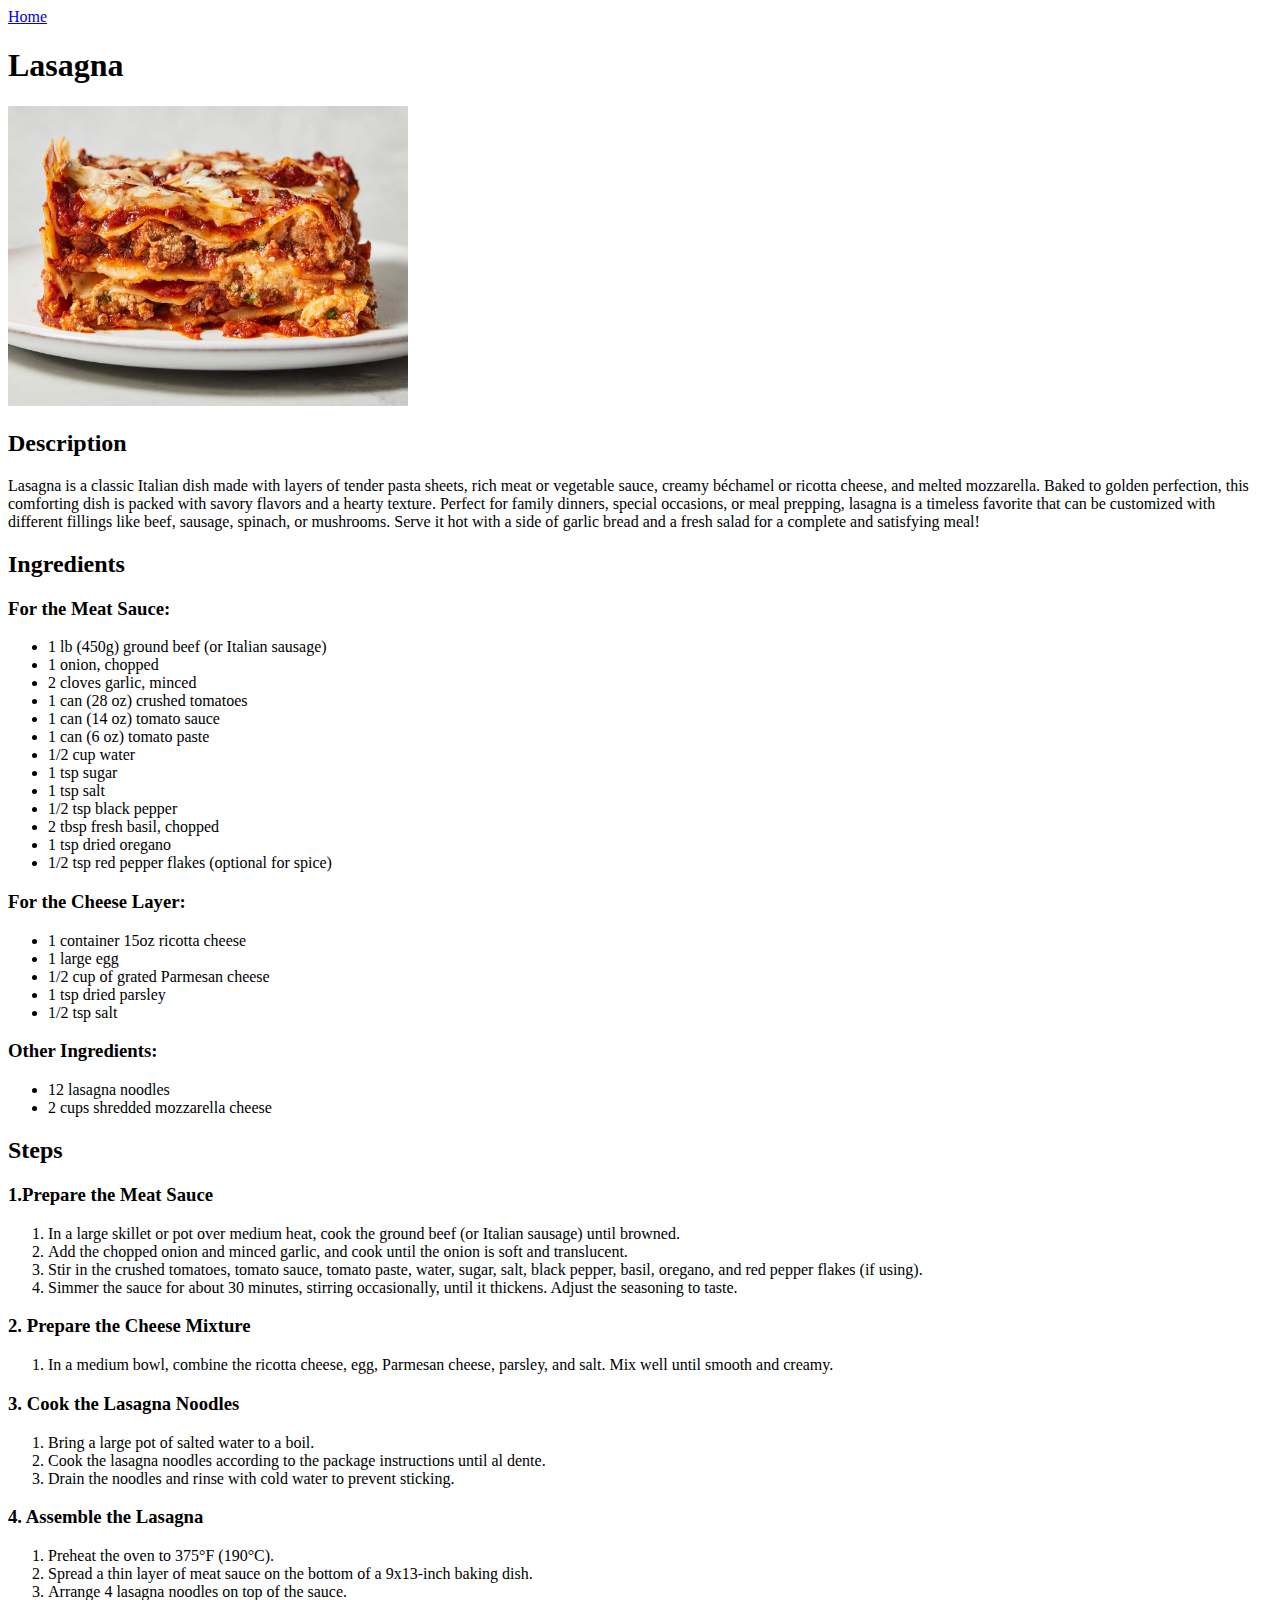
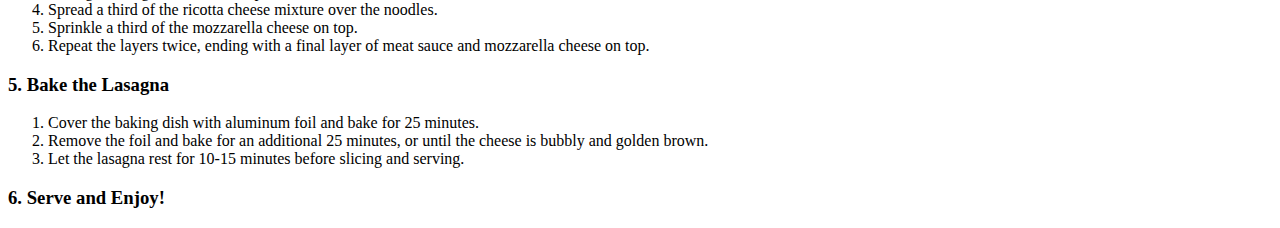
==== recipes/lasagna.html @ 01dda1d8 "Add additional recipes and images" ====
<!DOCTYPE html>
<html lang="en">
<head>
    <meta charset="UTF-8">
    <meta name="viewport" content="width=device-width, initial-scale=1.0">
    <title>Document</title>
</head>
<body>
  <a href="../index.html">Home</a>

  <h1>Lasagna</h1>
    <img src="../img/lasagna.jpg" alt="Lasagna" height="300" width="400">

    <h2>Description</h2>

         <p>Lasagna is a classic Italian dish made with layers of tender pasta sheets, rich meat or vegetable sauce, creamy béchamel or ricotta cheese, and melted mozzarella. Baked to golden perfection, this comforting dish is packed with savory flavors and a hearty texture. Perfect for family dinners, special occasions, or meal prepping, lasagna is a timeless favorite that can be customized with different fillings like beef, sausage, spinach, or mushrooms. Serve it hot with a side of garlic bread and a fresh salad for a complete and satisfying meal!</p>

    <h2>Ingredients</h2>

      <h3>For the Meat Sauce:</h3>
          
        <ul>
          <li>1 lb (450g) ground beef (or Italian sausage)</li>
          <li>1 onion, chopped</li>
          <li>2 cloves garlic, minced</li>
          <li>1 can (28 oz) crushed tomatoes</li>
          <li>1 can (14 oz) tomato sauce</li>
          <li>1 can (6 oz) tomato paste</li>
          <li>1/2 cup water</li>
          <li>1 tsp sugar</li>
          <li>1 tsp salt</li>
          <li>1/2 tsp black pepper</li>
          <li>2 tbsp fresh basil, chopped</li>
          <li>1 tsp dried oregano</li>
          <li>1/2 tsp red pepper flakes (optional for spice)</li> 
        </ul>

      <h3> For the Cheese Layer:</h3>
        <ul>
          <li>1 container 15oz ricotta cheese</li>
          <li>1 large egg</li>
          <li>1/2 cup of grated Parmesan cheese</li>
          <li>1 tsp dried parsley</li>
          <li>1/2 tsp salt</li>
        </ul>

      <h3>Other Ingredients:</h3>    
        <ul>
          <li>12 lasagna noodles</li>
          <li>2 cups shredded mozzarella cheese</li>
        </ul>
        
    <h2>Steps</h2>
      <h3>1.Prepare the Meat Sauce</h3>
      <ol>
        <li>In a large skillet or pot over medium heat, cook the ground beef (or Italian sausage) until browned.</li>
        <li>Add the chopped onion and minced garlic, and cook until the onion is soft and translucent.</li>
        <li>Stir in the crushed tomatoes, tomato sauce, tomato paste, water, sugar, salt, black pepper, basil, oregano, and red pepper flakes (if using).</li>
        <li>Simmer the sauce for about 30 minutes, stirring occasionally, until it thickens. Adjust the seasoning to taste.</li>
      </ol>    
      <h3>2. Prepare the Cheese Mixture</h3>
        <ol>
            <li>In a medium bowl, combine the ricotta cheese, egg, Parmesan cheese, parsley, and salt. Mix well until smooth and creamy.</li>
        </ol>
      <h3>3. Cook the Lasagna Noodles</h3>
        <ol>
            <li>Bring a large pot of salted water to a boil.</li>
            <li>Cook the lasagna noodles according to the package instructions until al dente.</li>
            <li>Drain the noodles and rinse with cold water to prevent sticking.</li>
        </ol>
      <h3>4. Assemble the Lasagna</h3>
        <ol>
            <li>Preheat the oven to 375°F (190°C).</li>
            <li>Spread a thin layer of meat sauce on the bottom of a 9x13-inch baking dish.</li>
            <li>Arrange 4 lasagna noodles on top of the sauce.</li>
            <li>Spread a third of the ricotta cheese mixture over the noodles.</li>
            <li>Sprinkle a third of the mozzarella cheese on top.</li>
            <li>Repeat the layers twice, ending with a final layer of meat sauce and mozzarella cheese on top.</li>
        </ol>
      <h3>5. Bake the Lasagna</h3>
        <ol>
            <li>Cover the baking dish with aluminum foil and bake for 25 minutes.</li>
            <li>Remove the foil and bake for an additional 25 minutes, or until the cheese is bubbly and golden brown.</li>
            <li>Let the lasagna rest for 10-15 minutes before slicing and serving.</li>
        </ol>
      <h3>6. Serve and Enjoy!</h3>

    </ul>
</body>
</html>
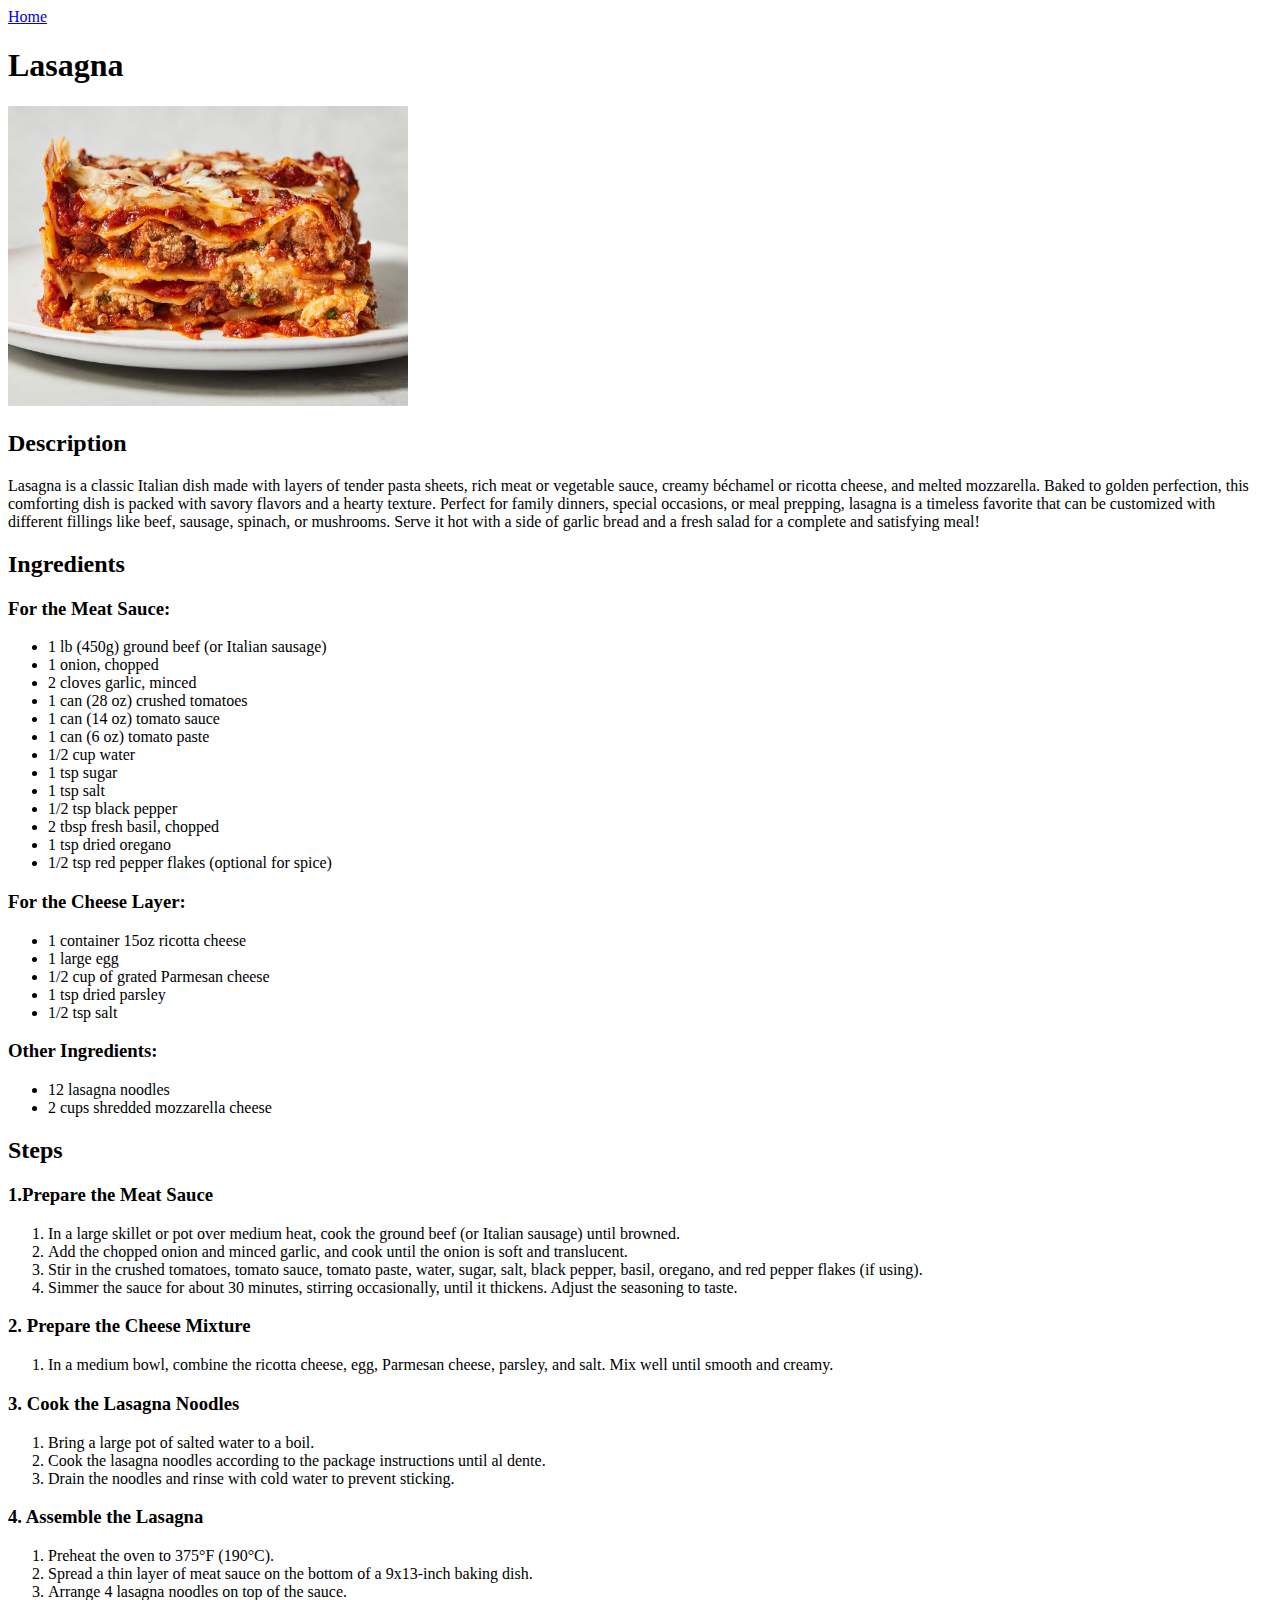
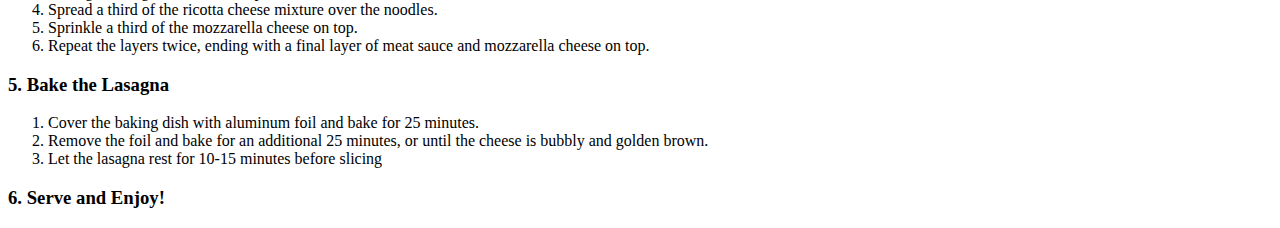
==== commit 17cac0ed: "Fix <title> on recipes" ====
--- a/recipes/lasagna.html
+++ b/recipes/lasagna.html
@@ -3,7 +3,7 @@
 <head>
     <meta charset="UTF-8">
     <meta name="viewport" content="width=device-width, initial-scale=1.0">
-    <title>Document</title>
+    <title>Lasagna</title>
 </head>
 <body>
   <a href="../index.html">Home</a>
@@ -81,7 +81,7 @@
         <ol>
             <li>Cover the baking dish with aluminum foil and bake for 25 minutes.</li>
             <li>Remove the foil and bake for an additional 25 minutes, or until the cheese is bubbly and golden brown.</li>
-            <li>Let the lasagna rest for 10-15 minutes before slicing and serving.</li>
+            <li>Let the lasagna rest for 10-15 minutes before slicing </li>
         </ol>
       <h3>6. Serve and Enjoy!</h3>
 
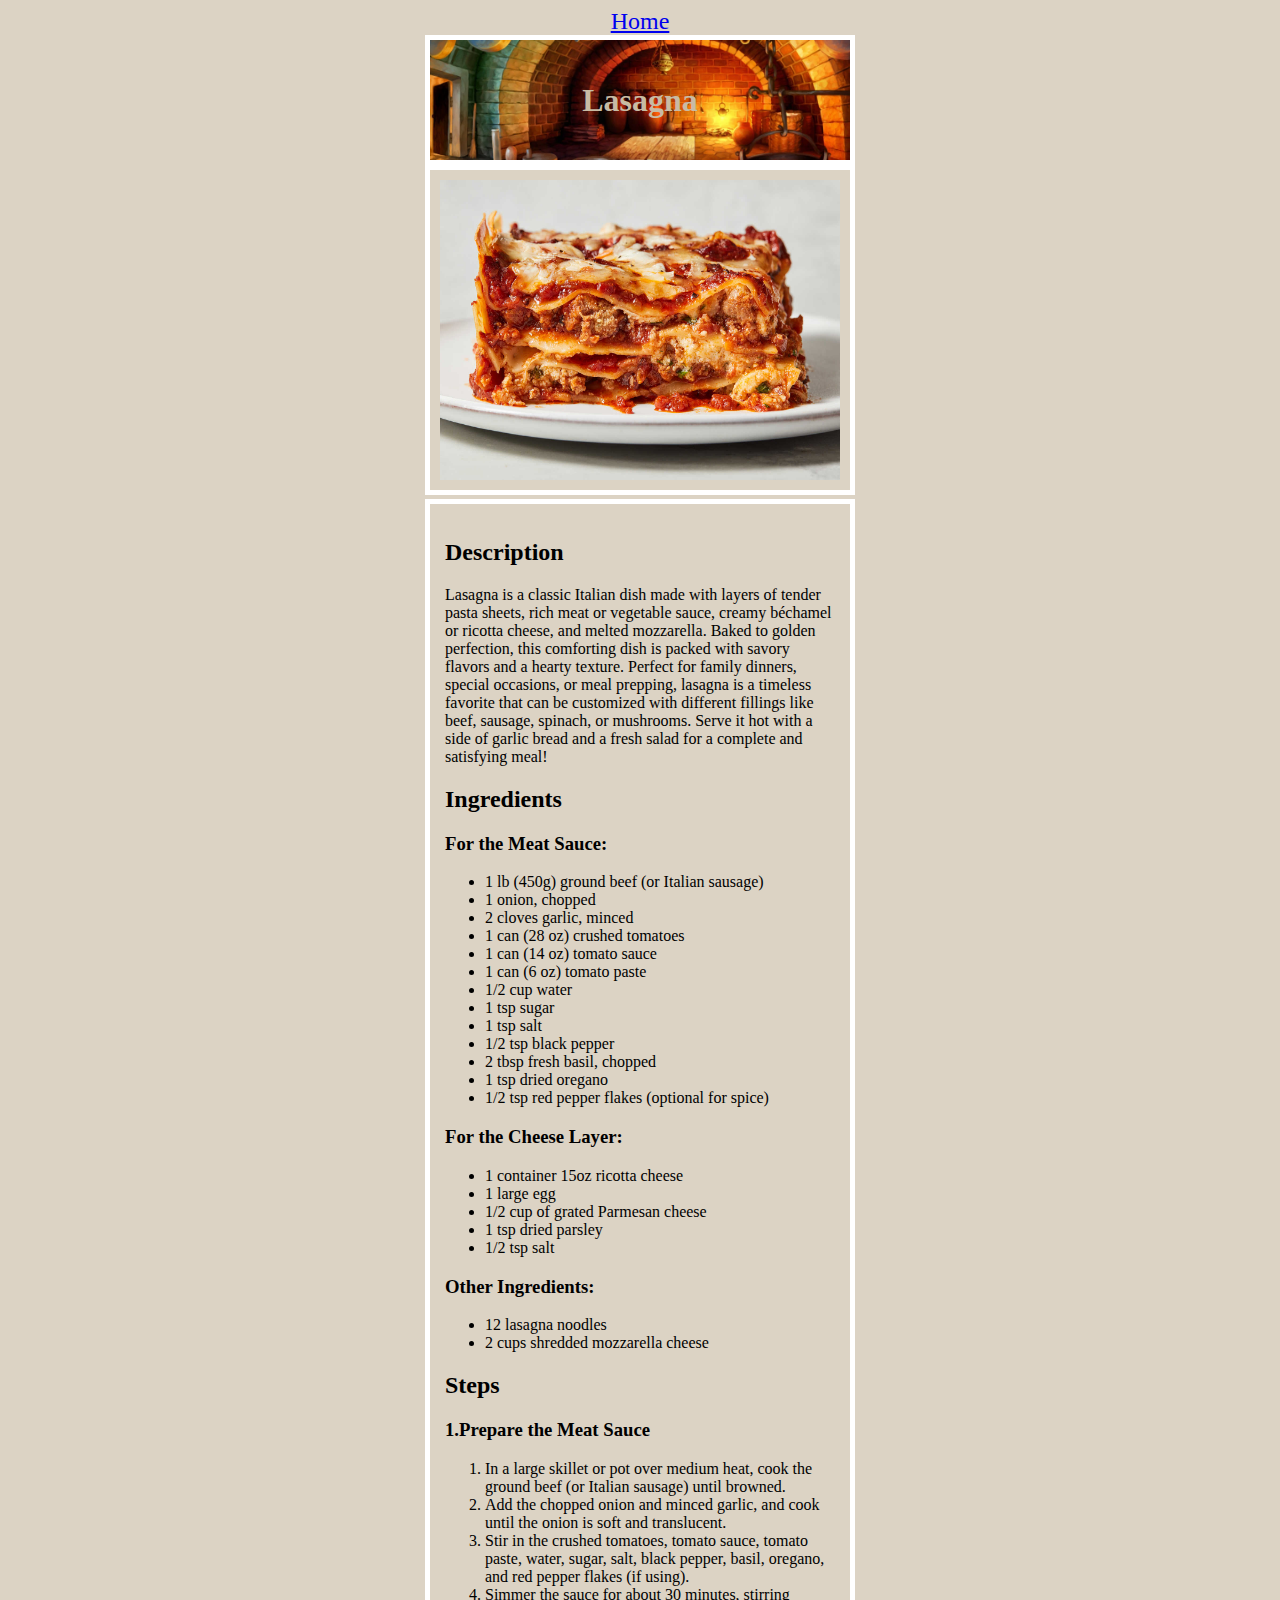
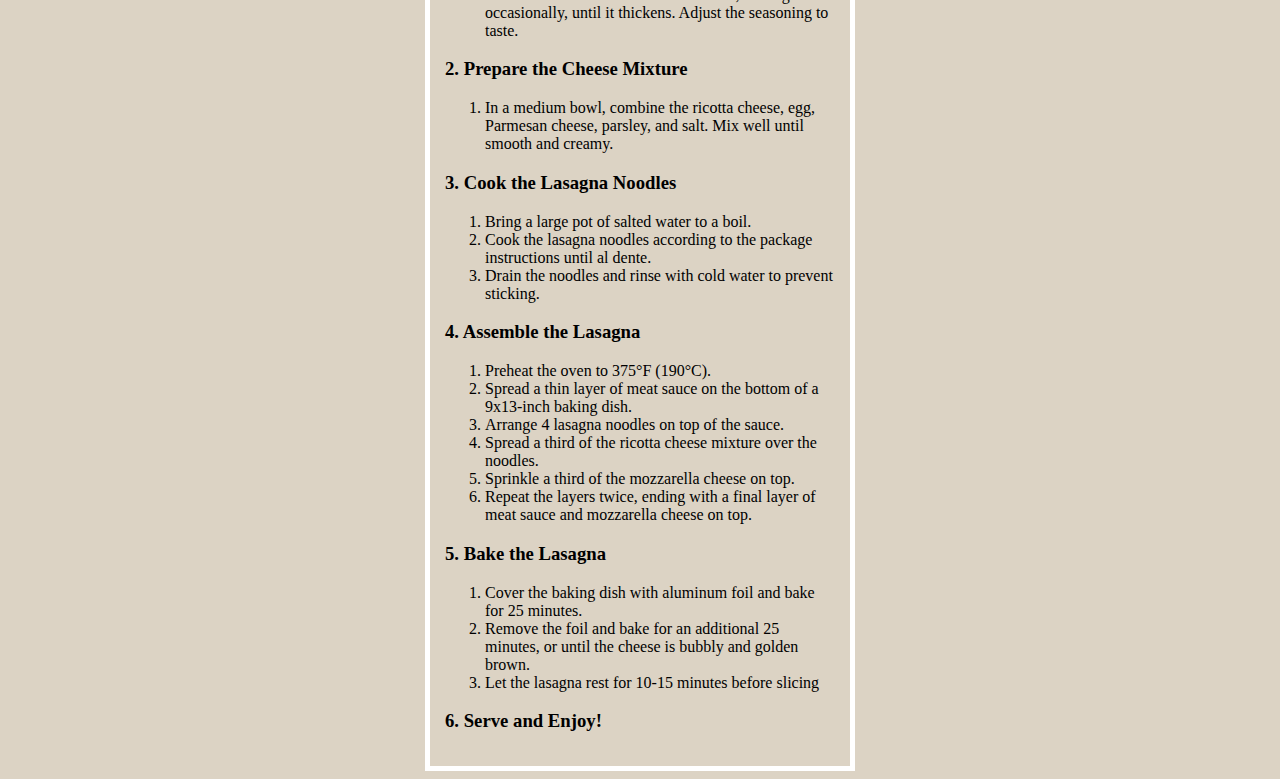
==== commit de03bb62: "styles.css added" ====
--- a/recipes/lasagna.html
+++ b/recipes/lasagna.html
@@ -1,16 +1,18 @@
 <!DOCTYPE html>
 <html lang="en">
 <head>
+  <link rel="stylesheet" href="../styles.css">
     <meta charset="UTF-8">
     <meta name="viewport" content="width=device-width, initial-scale=1.0">
     <title>Lasagna</title>
 </head>
 <body>
-  <a href="../index.html">Home</a>
+  
+  <a class="links" href="../index.html">Home</a>
 
   <h1>Lasagna</h1>
     <img src="../img/lasagna.jpg" alt="Lasagna" height="300" width="400">
-
+  <div>
     <h2>Description</h2>
 
          <p>Lasagna is a classic Italian dish made with layers of tender pasta sheets, rich meat or vegetable sauce, creamy béchamel or ricotta cheese, and melted mozzarella. Baked to golden perfection, this comforting dish is packed with savory flavors and a hearty texture. Perfect for family dinners, special occasions, or meal prepping, lasagna is a timeless favorite that can be customized with different fillings like beef, sausage, spinach, or mushrooms. Serve it hot with a side of garlic bread and a fresh salad for a complete and satisfying meal!</p>
@@ -84,7 +86,7 @@
             <li>Let the lasagna rest for 10-15 minutes before slicing </li>
         </ol>
       <h3>6. Serve and Enjoy!</h3>
-
+  </div>
     </ul>
 </body>
 </html>--- a/styles.css
+++ b/styles.css
@@ -0,0 +1,45 @@
+body {
+    background-color: #c8bba4a4;
+    text-align: center;
+    
+}
+  
+  h1 {
+    color: #c8bba4;
+    margin:auto;
+    background-image: 
+    url("../img/kitchen.png");
+    background-size: cover;
+    background-position: 100%;
+    padding: 10px;
+    width: 400px;
+    height: 100px;
+    align-items: center;
+    line-height: 100px;
+    border: 5px solid rgb(255, 255, 255);
+    
+    
+
+  }
+
+  .links {
+    font-size: 24px;
+    list-style-type: none;
+    text-align: center;
+    
+
+  }
+
+  img {
+    border: 5px solid white;
+    padding: 10px;
+  }
+
+  div {
+    width: 390px;
+    height: auto;
+    padding: 15px;
+    border: 5px solid rgb(255, 255, 255);
+    margin: auto;
+    text-align: left;
+  }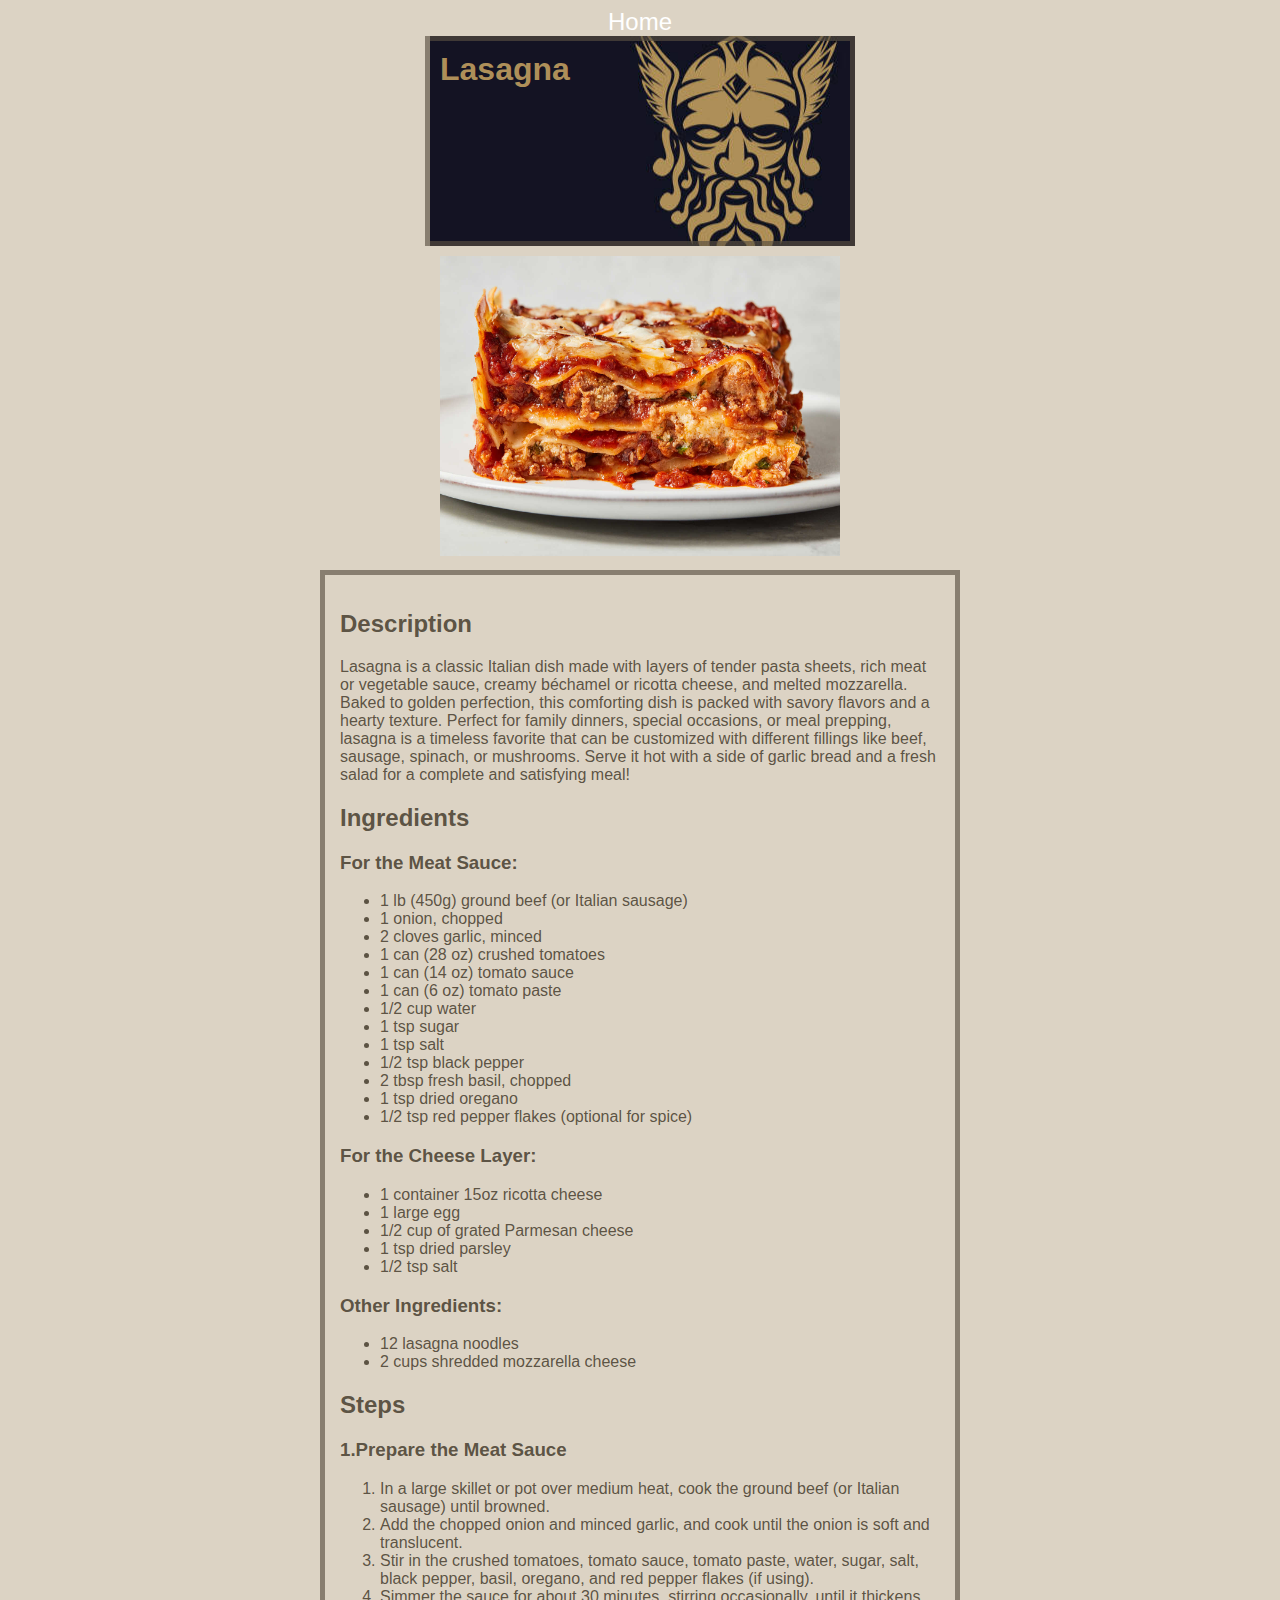
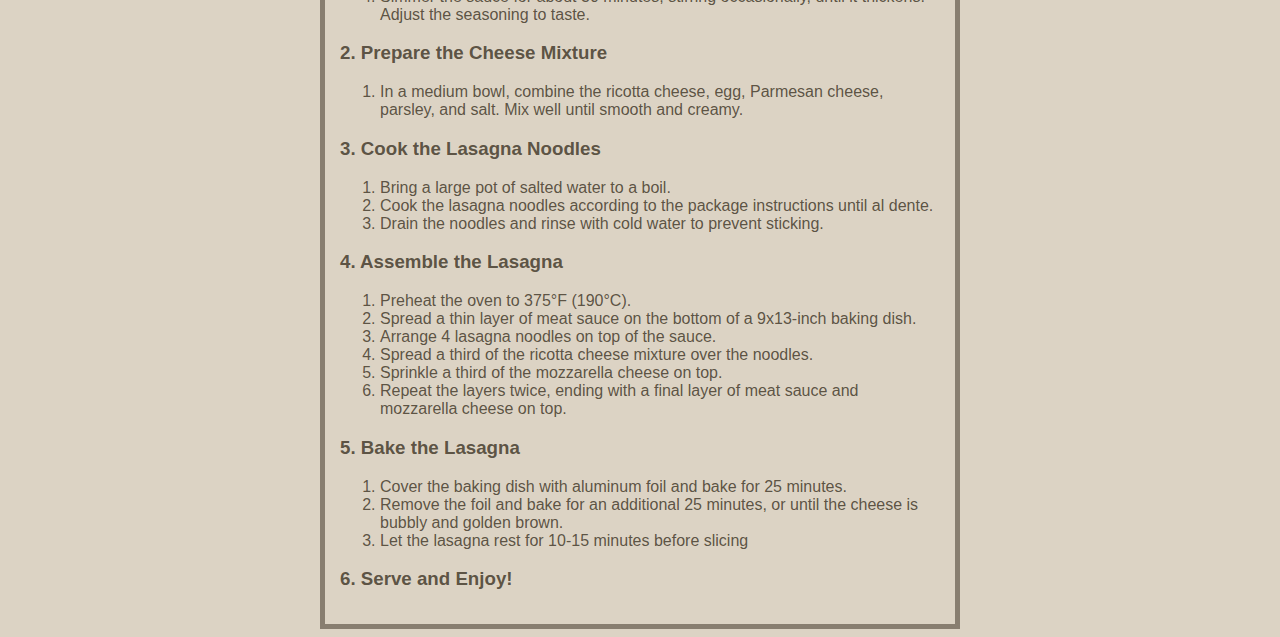
==== commit 76f898d3: "Change style.css" ====
--- a/recipes/lasagna.html
+++ b/recipes/lasagna.html
@@ -12,6 +12,7 @@
 
   <h1>Lasagna</h1>
     <img src="../img/lasagna.jpg" alt="Lasagna" height="300" width="400">
+    <br>
   <div>
     <h2>Description</h2>
 
--- a/styles.css
+++ b/styles.css
@@ -1,3 +1,9 @@
+* {
+  font-family:'Lucida Sans', 'Lucida Sans Regular', 'Lucida Grande', 'Lucida Sans Unicode', Geneva, Verdana, sans-serif
+}
+
+
+
 body {
     background-color: #c8bba4a4;
     text-align: center;
@@ -5,18 +11,23 @@
 }
   
   h1 {
-    color: #c8bba4;
+    color: #ae8f59;
     margin:auto;
+    margin-bottom: 10px;
     background-image: 
-    url("../img/kitchen.png");
-    background-size: cover;
-    background-position: 100%;
+    url("../img/odin.jpg");
+    background-size: auto;
+    background-repeat: no-repeat;
+    background-position: left 40%;
     padding: 10px;
     width: 400px;
-    height: 100px;
-    align-items: center;
-    line-height: 100px;
-    border: 5px solid rgb(255, 255, 255);
+    height: 180px;
+    text-align: left;
+    text-align: ;
+    line-height: px;
+    font-family: 'Trebuchet MS', 'Lucida Sans Unicode', 'Lucida Grande', 'Lucida Sans', Arial, sans-serif;
+    
+    border: 5px solid #595041a4;
     
     
 
@@ -24,22 +35,32 @@
 
   .links {
     font-size: 24px;
-    list-style-type: none;
     text-align: center;
-    
-
+    color:white;
+    text-decoration: none;
+    font-family: 'Trebuchet MS', 'Lucida Sans Unicode', 'Lucida Grande', 'Lucida Sans', Arial, sans-serif;
   }
 
+ 
+
   img {
-    border: 5px solid white;
-    padding: 10px;
+    
   }
 
   div {
+    width: 600px;
+    height: auto;
+    padding: 15px;
+    border: 5px solid #595041a4;
+    margin: auto;
+    margin-top: 10px;
+    text-align: left;
+    color: #595041fb;
+  }
+
+  div.linkbox {
+    text-align: center;
     width: 390px;
     height: auto;
-    padding: 15px;
-    border: 5px solid rgb(255, 255, 255);
-    margin: auto;
-    text-align: left;
-  }+  }
+    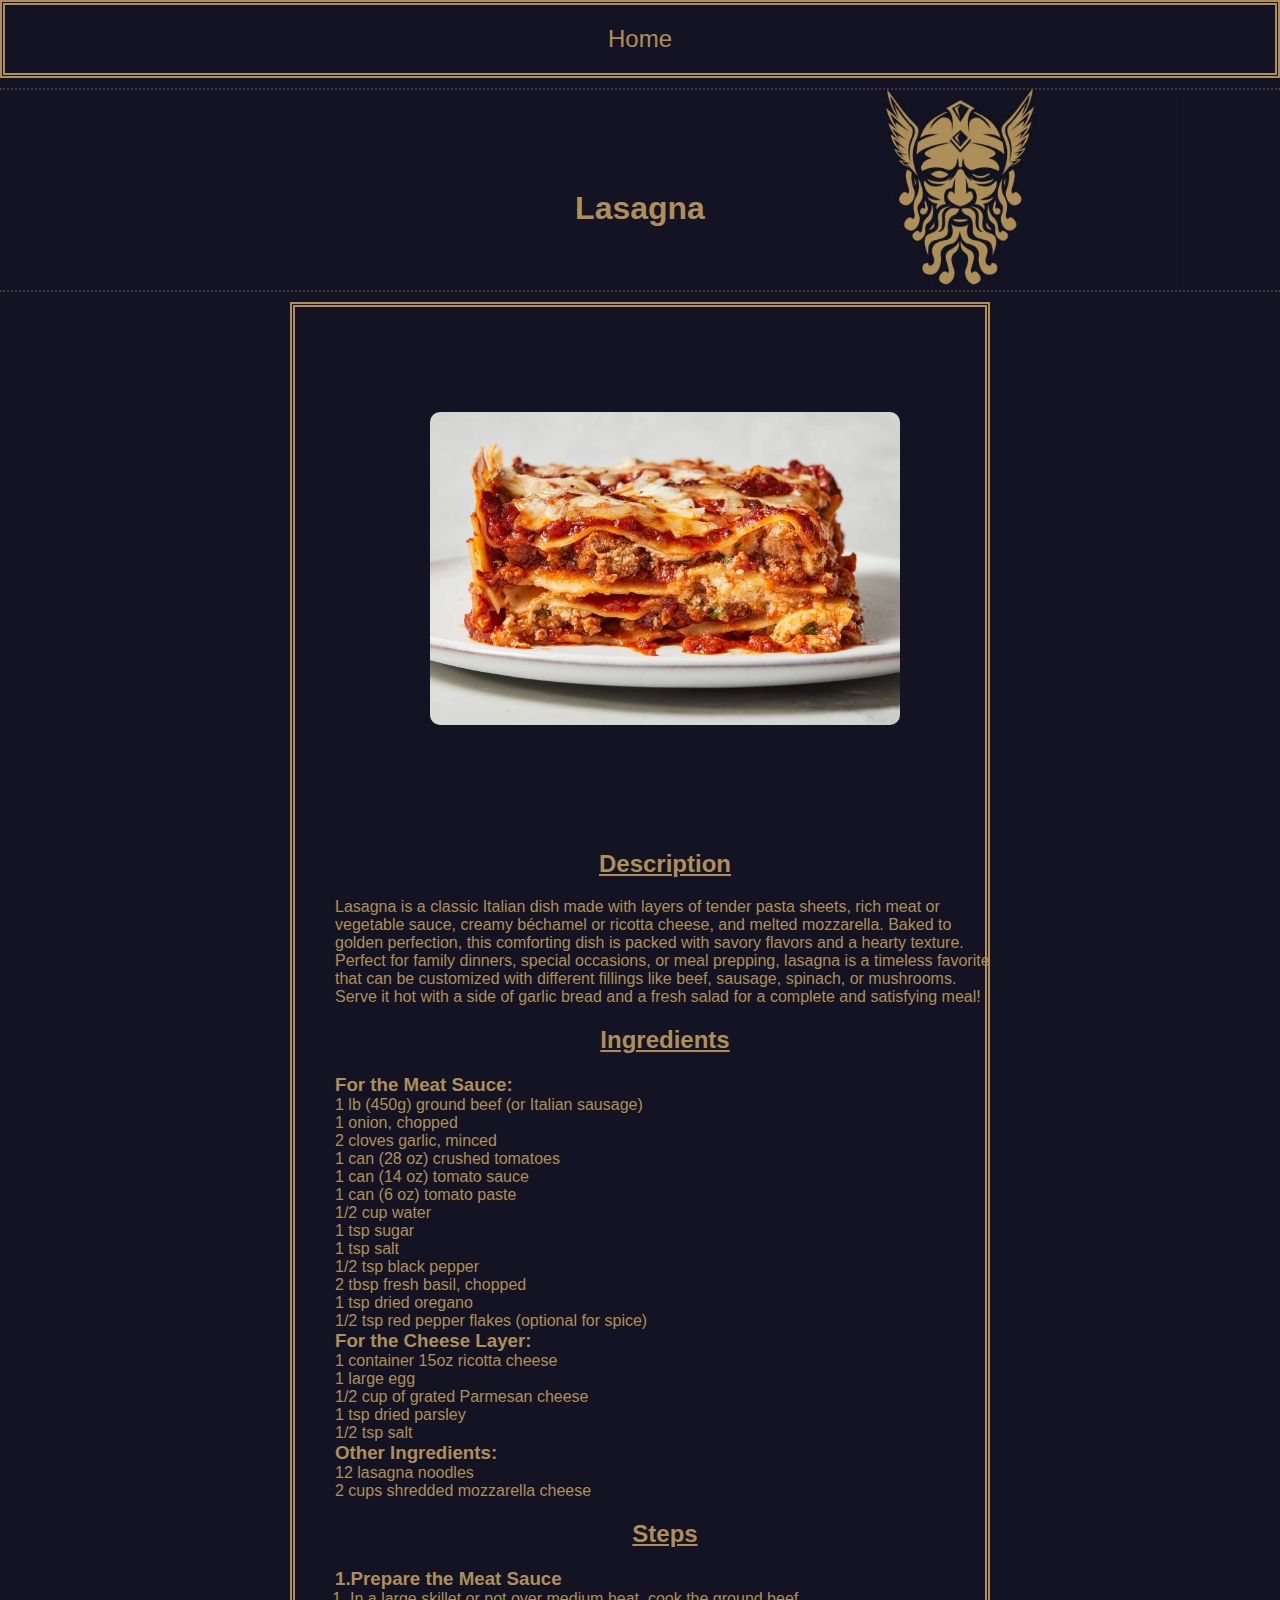
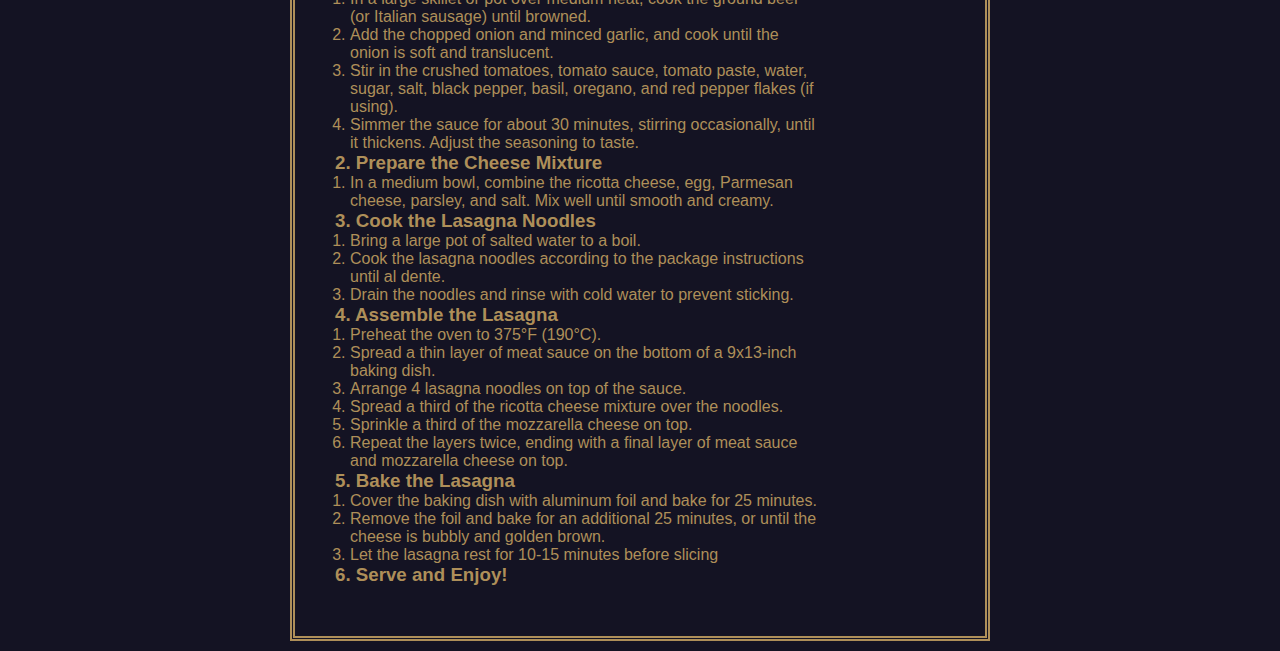
==== commit d0e8e39a: "style changes" ====
--- a/recipes/lasagna.html
+++ b/recipes/lasagna.html
@@ -11,8 +11,9 @@
   <a class="links" href="../index.html">Home</a>
 
   <h1>Lasagna</h1>
-    <img src="../img/lasagna.jpg" alt="Lasagna" height="300" width="400">
-    <br>
+  <div class="content">
+    <div class="imgs"><img src="../img/lasagna.jpg" alt="Lasagna" height="300" width="400"></div>
+
   <div>
     <h2>Description</h2>
 
@@ -87,7 +88,8 @@
             <li>Let the lasagna rest for 10-15 minutes before slicing </li>
         </ol>
       <h3>6. Serve and Enjoy!</h3>
-  </div>
+    </div>
     </ul>
+  </div>  
 </body>
 </html>--- a/styles.css
+++ b/styles.css
@@ -1,66 +1,103 @@
-* {
-  font-family:'Lucida Sans', 'Lucida Sans Regular', 'Lucida Grande', 'Lucida Sans Unicode', Geneva, Verdana, sans-serif
+*,
+*::before,
+*::after {
+  box-sizing: border-box;
 }
 
-
+* {
+  font-family:'Lucida Sans', 'Lucida Sans Regular', 'Lucida Grande', 'Lucida Sans Unicode', Geneva, Verdana, sans-serif;
+  margin: 0;
+  padding: 0;
+  outline: 10px red;
+}
 
 body {
-    background-color: #c8bba4a4;
-    text-align: center;
-    
-}
+    background-color: #141323;
+    }
   
   h1 {
     color: #ae8f59;
-    margin:auto;
-    margin-bottom: 10px;
-    background-image: 
-    url("../img/odin.jpg");
-    background-size: auto;
+    margin:10px auto;
+    background-image: url(./img/odin.jpg);
+    background-size: 35%;
+    background-color:#141323;
     background-repeat: no-repeat;
-    background-position: left 40%;
-    padding: 10px;
-    width: 400px;
+    background-position: right 42%;
+    background-position-x: 23em;
+    padding: 100px;
+    
     height: 180px;
-    text-align: left;
-    text-align: ;
-    line-height: px;
+    text-align: center;
     font-family: 'Trebuchet MS', 'Lucida Sans Unicode', 'Lucida Grande', 'Lucida Sans', Arial, sans-serif;
-    
-    border: 5px solid #595041a4;
-    
-    
+    border: 2px dotted #595041a4;
+    border-left: none;
+    border-right: none;
+    }
 
+  ul {
+    list-style-type: none;
   }
 
+  
+  img {
+ 
+    padding: 15px ;
+    margin: 40px auto;
+    width: 500px;
+    height: auto;
+    display: block;
+    border-radius: 25px;
+  }
+  div {
+    width: 700px;
+    height: auto;
+    padding: 20px;
+    margin: 10px auto;
+    margin-top: 10px;
+    text-align: left;
+    color: #ae8f59;
+  }
+  
   .links {
+   
+    margin: 0 auto;
+    padding: 20px;
     font-size: 24px;
     text-align: center;
-    color:white;
-    text-decoration: none;
-    font-family: 'Trebuchet MS', 'Lucida Sans Unicode', 'Lucida Grande', 'Lucida Sans', Arial, sans-serif;
+    color:#ae8f59;
+    text-decoration: none; 
+    border-left:none;
+    border-right:none;
+    background-color: #141323;
+    border: #ae8f59 double 5px;
+  
+    display: block;
+    }
+
+  
+ol {
+  width: 500px;
+  padding: 0 15px;
+}
+
+  div h2{
+    text-align: center;
+    font-size: 24px;
+    text-decoration: solid underline;
+    margin: 20px;
   }
 
- 
-
-  img {
-    
+  .linkbox .links{
+    text-align: center;
+    width: 50%;
+    border: #ae8f59 double 5px;
+    margin: 30px auto;
   }
 
-  div {
-    width: 600px;
-    height: auto;
-    padding: 15px;
-    border: 5px solid #595041a4;
-    margin: auto;
-    margin-top: 10px;
-    text-align: left;
-    color: #595041fb;
+  .content {
+    border: #ae8f59 double 5px;
   }
 
-  div.linkbox {
-    text-align: center;
-    width: 390px;
-    height: auto;
-  }
-    +  p .content{
+    padding: 40px;
+  }